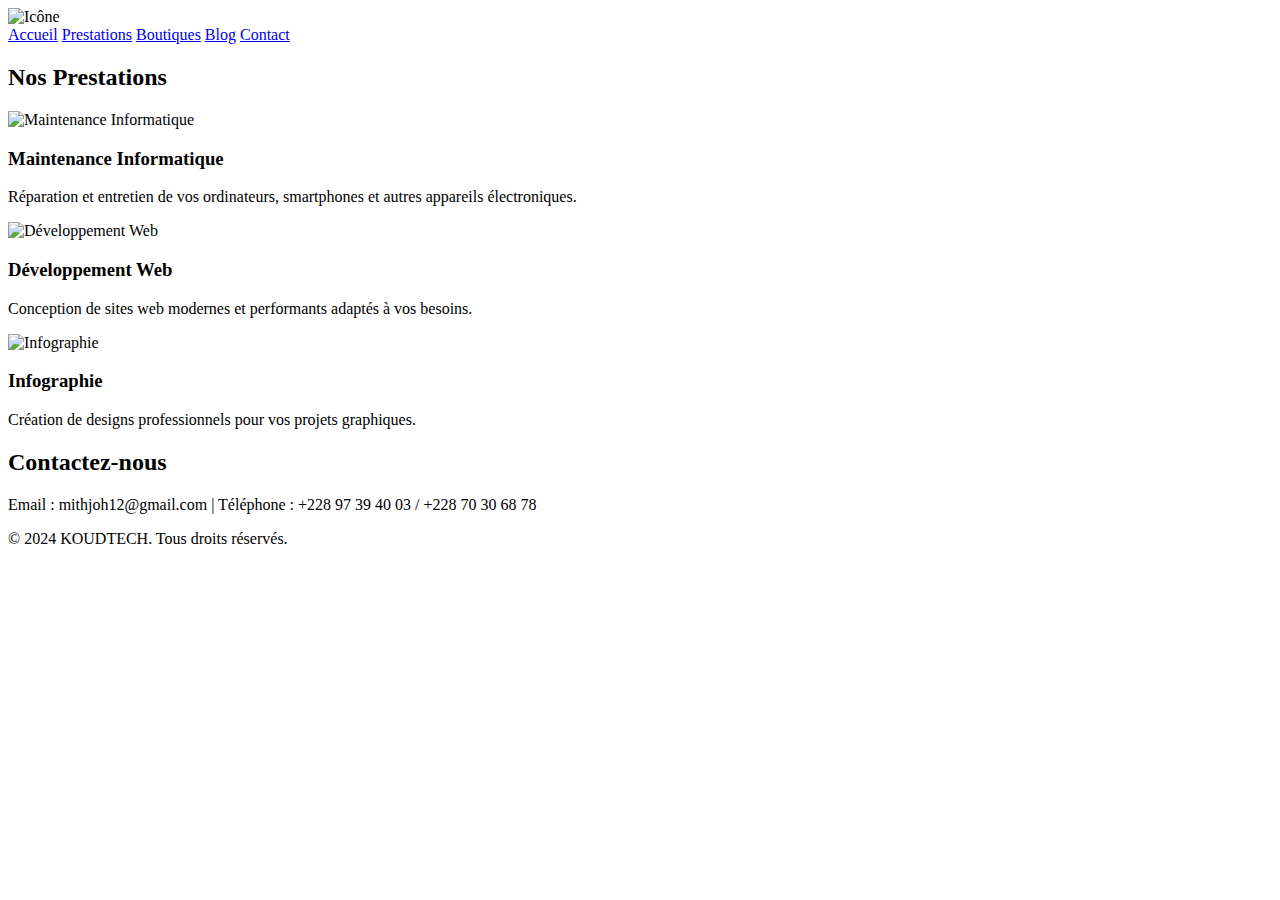
==== prestation.html @ 208c116e "Add files via upload" ====
<!DOCTYPE html>
<html lang="en">
<head>
    <meta charset="UTF-8">
    <meta name="viewport" content="width=device-width, initial-scale=1.0">
    <title>KOUDTECH - Prestations et Produits</title>
    <link rel="stylesheet" href="styles/styleacceuil.css">
    <link rel="icon" type="image/x-icon" href="images./logo_Plan-de-travail-1.ico">
</head>
<body>
    <header>
        <img src="images./logobl.ico" alt="Icône" width="130" height="45">
        <nav>
            <a href="index.html">Accueil</a>
            <a href="#">Prestations</a>
            <a href="#">Boutiques</a>
            <a href="#">Blog</a>
            <a href="#">Contact</a>
        </nav>
    </header>
   
    <section id="services">
        <h2> <span>Nos</span> Prestations</h2>
        <div class="services">
            <div class="service">
                <img src="images./image_search_1576326651119.jpg" alt="Maintenance Informatique">
                <h3>Maintenance Informatique</h3>
                <p>Réparation et entretien de vos ordinateurs, smartphones et autres appareils électroniques.</p>
            </div>
            <div class="service">
                <img src="images./developpeur-web.jpg" alt="Développement Web">
                <h3>Développement Web</h3>
                <p>Conception de sites web modernes et performants adaptés à vos besoins.</p>
            </div>
            <div class="service">
                <img src="images./affkouam_Plan de travail 1.png" alt="Infographie">
                <h3>Infographie</h3>
                <p>Création de designs professionnels pour vos projets graphiques.</p>
            </div>
           
    </section>


    <section id="contact">
        <h2>Contactez-nous</h2>
        <p>Email : mithjoh12@gmail.com | Téléphone : +228 97 39 40 03 / +228 70 30 68 78</p>
    </section>

    <footer>
        <p>&copy; 2024 KOUDTECH. Tous droits réservés.</p>
    </footer>
</body>
</html>
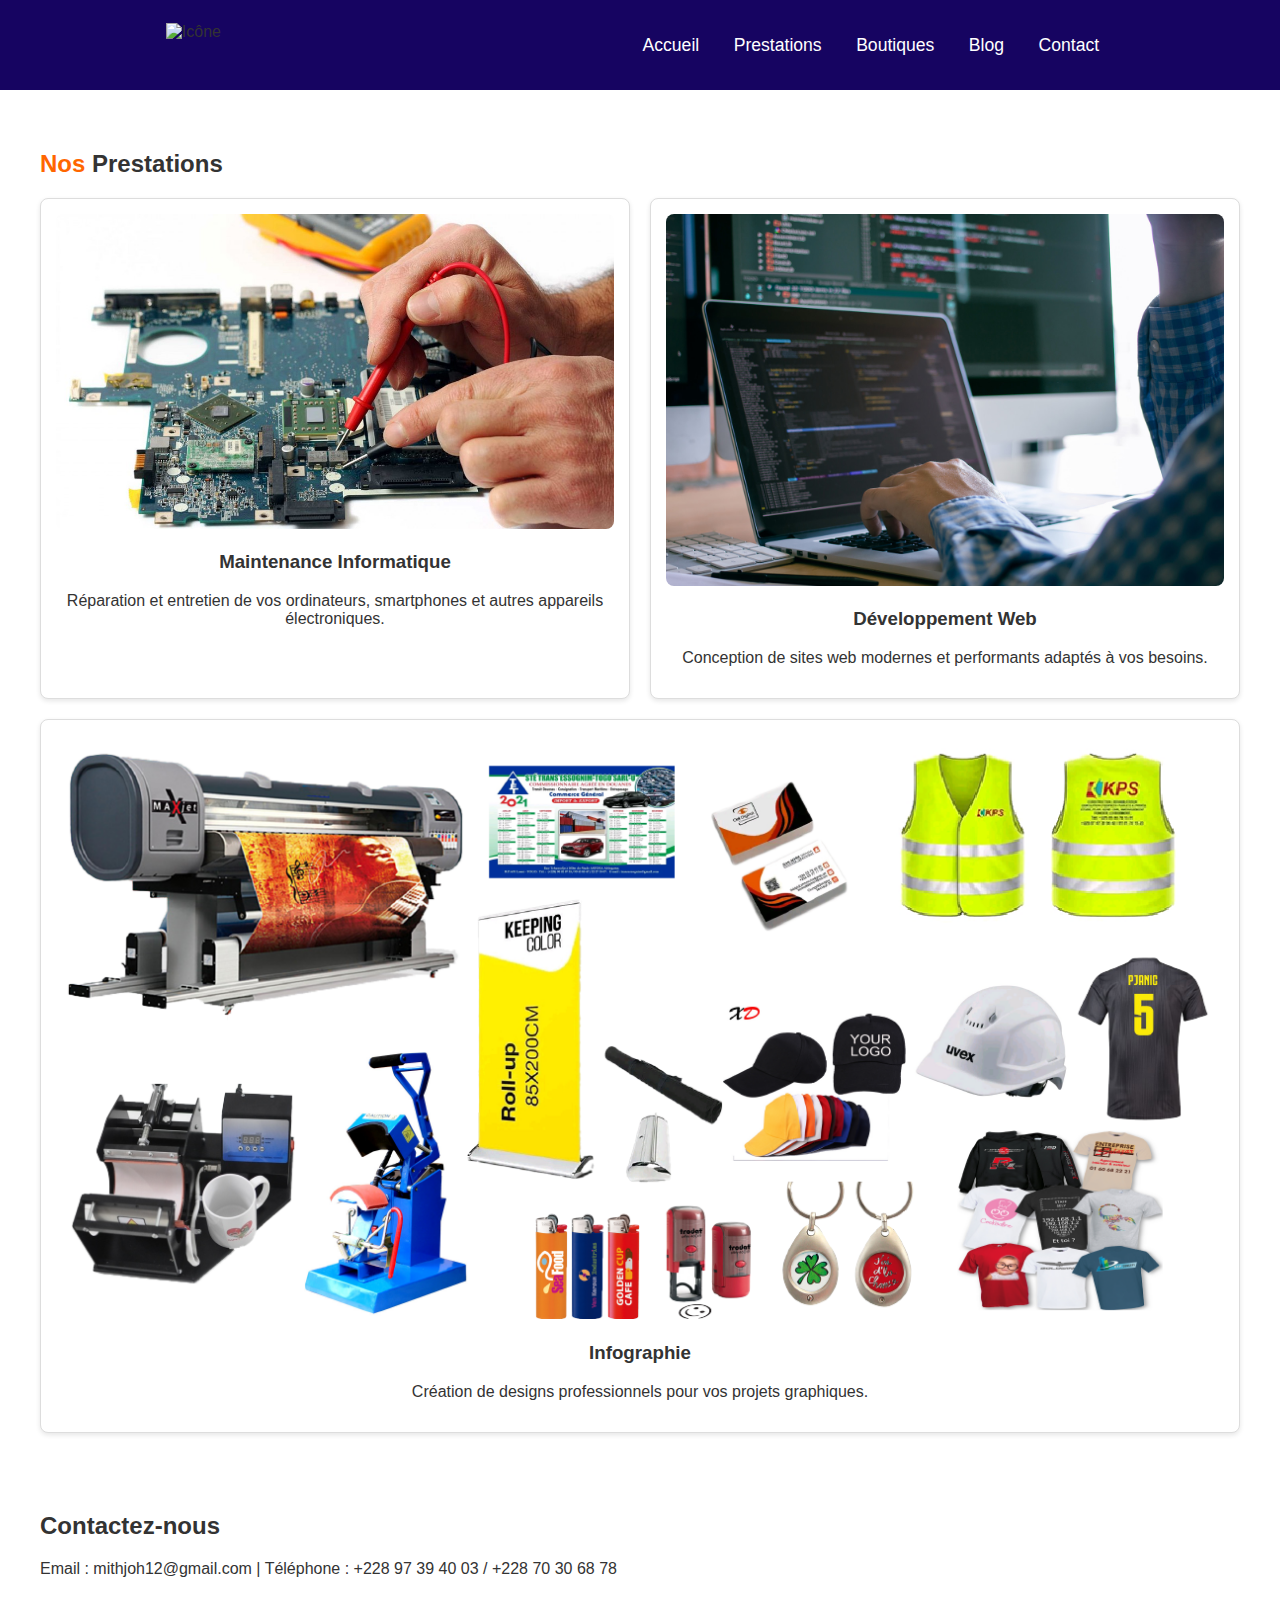
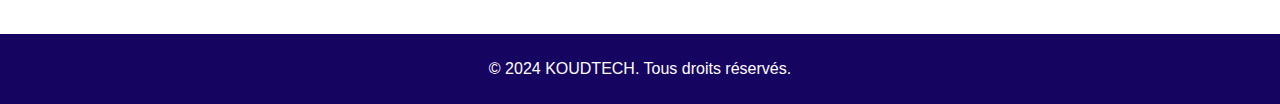
==== commit 11456827: "Update prestation.html" ====
--- a/prestation.html
+++ b/prestation.html
@@ -19,26 +19,27 @@
         </nav>
     </header>
    
-    <section id="services">
+     <section id="services">
         <h2> <span>Nos</span> Prestations</h2>
         <div class="services">
             <div class="service">
-                <img src="images./image_search_1576326651119.jpg" alt="Maintenance Informatique">
+                <img src="images/image_search_1576326651119.jpg" alt="Maintenance Informatique">
                 <h3>Maintenance Informatique</h3>
                 <p>Réparation et entretien de vos ordinateurs, smartphones et autres appareils électroniques.</p>
             </div>
             <div class="service">
-                <img src="images./developpeur-web.jpg" alt="Développement Web">
+                <img src="images/developpeur-web.jpg" alt="Développement Web">
                 <h3>Développement Web</h3>
                 <p>Conception de sites web modernes et performants adaptés à vos besoins.</p>
             </div>
             <div class="service">
-                <img src="images./affkouam_Plan de travail 1.png" alt="Infographie">
+                <img src="images/affkouam_Plan de travail 1.png" alt="Infographie">
                 <h3>Infographie</h3>
                 <p>Création de designs professionnels pour vos projets graphiques.</p>
             </div>
-           
+        </div>
     </section>
+
 
 
     <section id="contact">
--- a/styles/styleacceuil.css
+++ b/styles/styleacceuil.css
@@ -0,0 +1,242 @@
+
+body {
+    font-family: Arial, sans-serif;
+    margin: 0;
+    padding: 0;
+    /* background-color: #ff4d00dc; */
+    color: #333;
+}
+header{
+    position:relative;
+    top: 0px;
+    left: 0px;
+    width: 100vw;
+    /* z-index: 1; */
+    display: flex;
+    justify-content: space-around;
+    align-items: center;
+    transition: 0.5s;
+    background-color: #160461;
+    /* background-color: #ff6600; */
+    height: 10vh;
+    /* margin-bottom: 100px; */
+
+
+
+    /* background-color: rgba(30, 7, 36, 0.979); */
+}
+
+header h1 {
+    margin: 0;
+    font-size: 1.8em;
+}
+
+
+nav {
+     text-align: center;
+    padding: 10px 0;
+}
+
+nav a {
+    color: rgb(255, 255, 255);
+    text-decoration: none;
+    margin: 0 15px;
+    font-size: 1.1em;
+}
+
+nav a:hover {
+    color: #ff6600; /* Orange vif */
+}
+section {
+    padding: 20px;
+    margin: 20px auto;
+    max-width: 1200px;
+}
+.services, .products {
+    display: flex;
+    flex-wrap: wrap;
+    gap: 20px;
+}
+.service, .product {
+    flex: 1 1 calc(33.333% - 20px);
+    background-color: white;
+    border: 1px solid #ddd;
+    border-radius: 8px;
+    padding: 15px;
+    text-align: center;
+    box-shadow: 0 2px 5px rgba(0, 0, 0, 0.1);
+}
+.service img, .product img {
+    max-width: 100%;
+    height: auto;
+    border-radius: 8px;
+}
+footer {
+    background-color: #160461;
+    color: white;
+    text-align: center;
+    padding: 10px 0;
+}
+
+span{
+    color: #ff6600;
+    
+}
+
+
+/* ------------------------------------ */
+.row{
+    position: relative;
+    width: 100%;
+    display: flex;
+    
+}
+.row .col50{
+    position: relative;
+    width:  100vw;
+    justify-content: center;
+    align-items: center;
+    
+}
+.row .col50 h2{
+   margin-bottom: 20px;
+}
+.row .col50 p{
+    word-spacing: 4px;
+    font-size: 20px;
+}
+.titre-text{
+    color: black;
+    font-size: 2rem;
+    font-weight: 300px;
+    text-transform: capitalize;
+}
+.titre-text span{
+    color:rgb(255, 128, 9);
+    font-size: 2.5rem;
+    font-weight: 700px;
+}
+.row .col50 img{
+    height: 450px;
+    width: 600px;
+    position: relative;
+
+}
+
+.imbox img{
+    height: 450px;
+    width: 600px;
+    position: relative;
+
+}
+.titre{
+    display: flex;
+    width: 100%;
+    justify-content: center;
+    align-items: center;
+    flex-direction: column;
+}
+
+
+nav ul {
+    display: flex;
+    list-style: none;
+    padding: 0;
+    margin: 0;
+}
+
+nav ul li {
+    margin: 0 10px;
+}
+
+nav ul li a {
+    color: white;
+    text-decoration: none;
+}
+
+.burger {
+    display: none;
+    flex-direction: column;
+    cursor: pointer;
+    gap: 5px;
+}
+
+.burger .line {
+    width: 25px;
+    height: 3px;
+    background-color: white;
+}
+
+/* Responsive Styles */
+@media (max-width: 768px) {
+    nav ul {
+        display: none;
+        flex-direction: column;
+        background-color: #160461;
+        position: absolute;
+        top: 50px;
+        right: 0;
+        width: 100%;
+        padding: 10px 0;
+    }
+
+    nav.active ul {
+        display: flex;
+    }
+
+    nav ul li {
+        margin: 10px 0;
+        text-align: center;
+    }
+
+    .burger {
+        display: flex;
+        justify-content: space-around;
+    }
+    section {
+        padding: 20px;
+        margin: 20px auto;
+        max-width: 1200px;
+    }
+    .services, .products {
+        display: grid;
+        grid-row: row;
+        gap: 20px;
+    }
+    .service, .product {
+        flex: 1 1 calc(33.333% - 20px);
+        background-color: white;
+        border: 1px solid #ddd;
+        border-radius: 8px;
+        padding: 15px;
+        text-align: center;
+        box-shadow: 0 2px 5px rgba(0, 0, 0, 0.1);
+    }
+    
+    .row{
+        position: relative;
+        width: 100%;
+        display: grid;
+        justify-content: space-between;
+    }
+    .row .col50{
+        position: relative;
+        width: 100vw;
+        justify-content: space-around;
+        align-items: center;
+        
+    }
+
+    /* .row .col50 p{
+        font-size: 15px;
+    } */
+    
+    .img img{
+        
+            max-width: 80%;
+            height: auto;
+            border-radius: 8px;
+        
+    }
+}
+
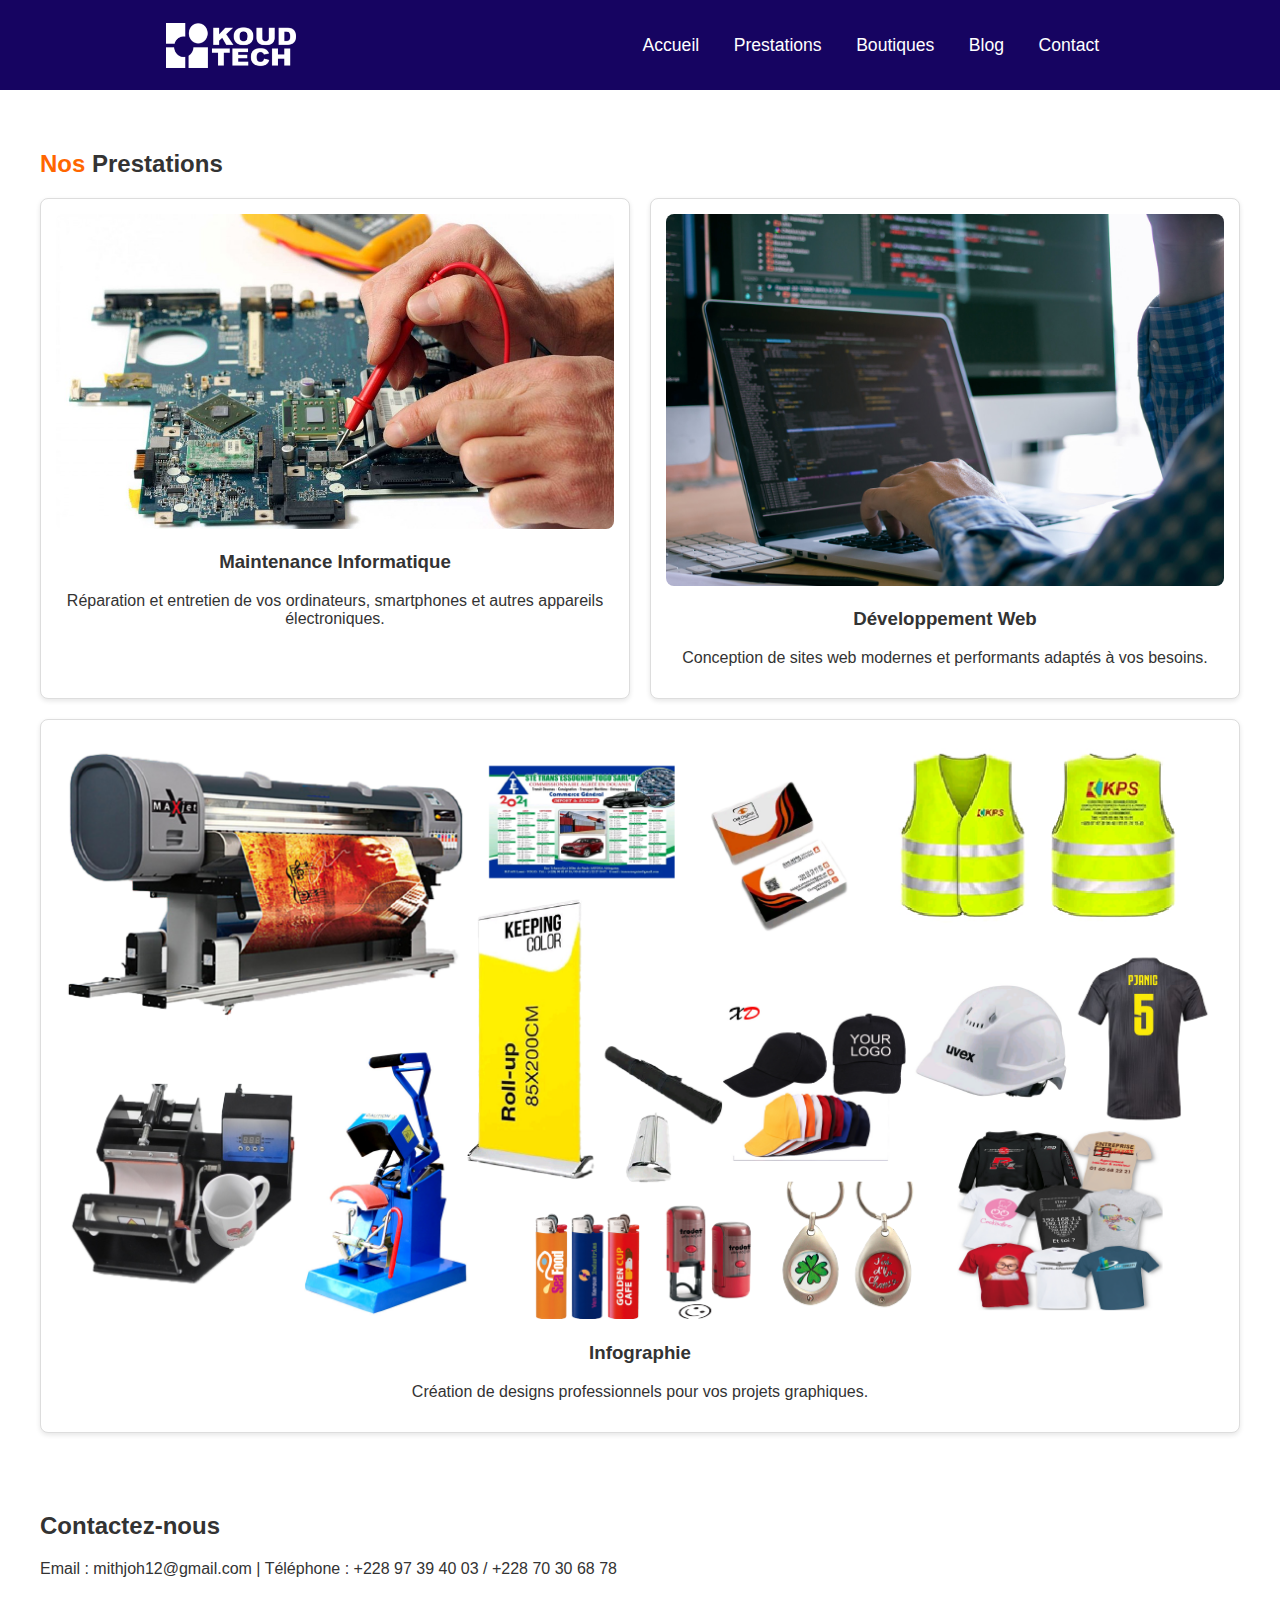
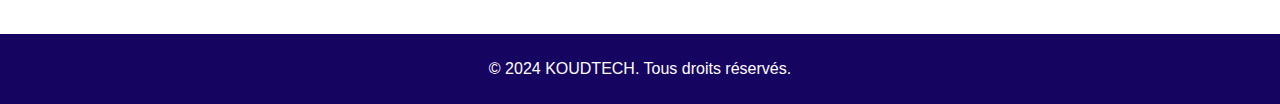
==== commit 14e4ef44: "Update prestation.html" ====
--- a/prestation.html
+++ b/prestation.html
@@ -5,11 +5,11 @@
     <meta name="viewport" content="width=device-width, initial-scale=1.0">
     <title>KOUDTECH - Prestations et Produits</title>
     <link rel="stylesheet" href="styles/styleacceuil.css">
-    <link rel="icon" type="image/x-icon" href="images./logo_Plan-de-travail-1.ico">
+    <link rel="icon" type="image/x-icon" href="images/logo_Plan-de-travail-1.ico">
 </head>
 <body>
     <header>
-        <img src="images./logobl.ico" alt="Icône" width="130" height="45">
+        <img src="images/logobl.ico" alt="image" width="130" height="45">
         <nav>
             <a href="index.html">Accueil</a>
             <a href="#">Prestations</a>
@@ -19,7 +19,7 @@
         </nav>
     </header>
    
-     <section id="services">
+   <section id="services">
         <h2> <span>Nos</span> Prestations</h2>
         <div class="services">
             <div class="service">
